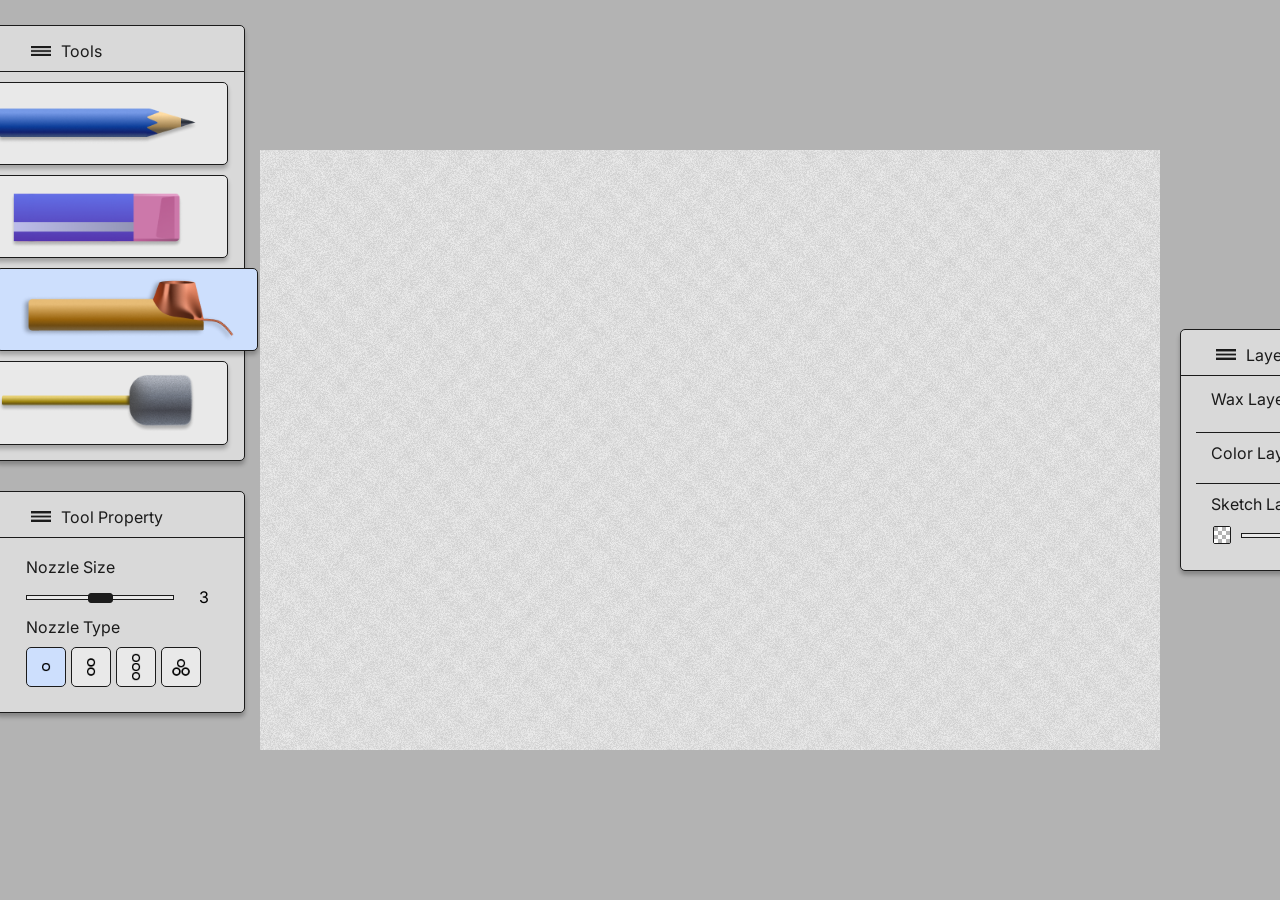
==== index.html @ b2f42eef "Rename index.html.html to index.html" ====
<!DOCTYPE html>
<html lang="en">
  <head>
    <meta charset="utf-8" />
    <meta name="viewport" content="width=device-width, initial-scale=1.0">

    <title>Digital Batik Prototype</title>

    <link rel="stylesheet" type="text/css" href="style.css">
    <link rel="preconnect" href="https://fonts.googleapis.com">
    <link rel="preconnect" href="https://fonts.gstatic.com" crossorigin>
    <link href="https://fonts.googleapis.com/css2?family=Inter:ital,opsz,wght@0,14..32,100..900;1,14..32,100..900&display=swap" rel="stylesheet">

    <script src="libraries/p5.min.js"></script>
    <script src="libraries/p5.sound.min.js"></script>
    <!-- Canvas Script -->
    <script src="sketch.js" defer></script>
  </head>

  <body>
    <!-- Left column: Tools and tool settings -->
    <div class = "leftColumn">
      <!-- Tool Bar-->
      <div class = "toolPanel">
        <div class = "sidepanel">
          <div class = "panelHeader">
            <img class = "icon" src = "images/HamburgerIcon.png">
            <h5>Tools</h5>    
          </div>
          <hr>
          <div class = "toolOptions">
            <button class = "tool" id = "pencilTool"><img class = "pencil" src = "images/PencilTool.png"></button>
            <button class = "tool" id = "eraserTool"><img class = "eraser" src = "images/EraserTool.png"></button>
            <button class = "tool selected" id = "cantingTool"><img class = "canting" id = "canting1" src = "images/CantingTool1.png"></button>
            <button class = "tool" id = "paintDabberTool"><img class = "paintdabber" src = "images/PaintDabberTool.png"></button>
          </div>
        </div>
      </div>
      <!-- Tool Property Bar -->
      <!-- Pencil Properties -->
      <div id = "pencilProperties">
        <div class = "sidepanel">
          <div class = "panelHeader">
            <img class = "icon" src = "images/HamburgerIcon.png">
            <h5>Tool Property</h5>    
          </div>
          <hr>
          <div class = "toolProperties">
            <h5>Pencil Size</h5>
            <div class = "brushSizeContainer">
              <input type="range" min="1" max="3" value="2" class="brushSize" id="pencilSizeSlider">
              <span class="brushSizeValue">2</span>
            </div>
          </div>
        </div>
      </div>
      <!-- Eraser Properties -->
      <div id = "eraserProperties">
        <div class = "sidepanel">
          <div class = "panelHeader">
            <img class = "icon" src = "images/HamburgerIcon.png">
            <h5>Tool Property</h5>    
          </div>
          <hr>
          <div class = "toolProperties">
            <h5>Eraser Size</h5>
            <div class = "brushSizeContainer">
              <input type="range" min="1" max="20" value="10" class="brushSize" id="eraserSizeSlider">
              <span class="brushSizeValue">10</span>
            </div>
          </div>
        </div>
      </div>
      <!-- Canting Properties -->
      <div id = "cantingProperties">
        <div class = "sidepanel">
          <div class = "panelHeader">
            <img class = "icon" src = "images/HamburgerIcon.png">
            <h5>Tool Property</h5>    
          </div>
          <hr>
          <div class = "toolProperties">
            <h5>Nozzle Size</h5>
            <div class = "brushSizeContainer">
              <input type="range" min="1" max="5" value="3" class="brushSize" id="cantingSizeSlider">
              <span class="brushSizeValue">3</span>
            </div>
            <h5>Nozzle Type</h5>
            <div class = "nozzleTypeContainer">
              <button class = "nozzleType selected"><img id = "nozzleType1" src = "images/NozzleType1.png"></button>
              <button class = "nozzleType"><img id = "nozzleType2" src = "images/NozzleType2.png"></button>
              <button class = "nozzleType"><img id = "nozzleType3" src = "images/NozzleType3.png"></button>
              <button class = "nozzleType"><img id = "nozzleType4" src = "images/NozzleType4.png"></button>
            </div>
          </div>
        </div>
      </div>
      <!-- Paint Dabber Properties -->
      <div id = "paintDabberProperties">
        <div class = "sidepanel">
          <div class = "panelHeader">
            <img class = "icon" src = "images/HamburgerIcon.png">
            <h5>Tool Property</h5>    
          </div>
          <hr>
          <div class = "toolProperties">
            <h5>Paint Size</h5>
            <div class = "brushSizeContainer">
              <input type="range" min="1" max="100" value="25" class="brushSize" id="paintDabberSizeSlider">
              <span class="brushSizeValue">25</span>
            </div>
            <h5>Paint Color</h5>
            <div class = "colorPickerContainer">
              <input type="color" value="#0523b8" id="colorPicker">
            </div>
          </div>
        </div>
      </div>
    </div>
    <!-- The Canvas-->
    <div id = "canvasWrapper">
      <div id = "canvasContainer"></div>
      <div id="steamOverlay"></div>
    </div>
    <!-- Right column: Layer bar -->
    <div class = "rightColumn">
      <!-- Layers Bar-->
      <div class = "sidepanel">
        <div class = "panelHeader">
          <img class = "icon" src = "images/HamburgerIcon.png">
          <h5>Layers</h5>    
        </div>
        <hr>
        <div class = "layersContainer">
          <div class = "layerHeader">
            <h5>Wax Layer</h5>
            <button class = "layerButton" id="removeWaxButton">Remove Wax</button>
            <!-- <button class = "addLayer" id="addWaxLayerButton"><b>+</b></button> -->
          </div>
          <!-- <div class = "layers" id = "waxLayerUI">
            <button class = "viewLayer" id = "waxVisibility"><img src = "images/OpenEyeIcon.png"></button>
            <div class = "layerThumbnail" id = "waxThumbnail"></div>
          </div> -->
          <div id="waxLayersContainer"></div>
          <hr>
          <div class = "layerHeader">
            <h5>Color Layer</h5>
            <!-- <button class = "layerButton" id="fixColorButton">Fix Color</button> -->
            <!-- <button class = "addLayer"><b>+</b></button> -->
          </div>
          <!-- <div class = "layers" id = "paintLayerUI">
            <button class = "viewLayer" id = "paintVisibility"><img src = "images/OpenEyeIcon.png"></button>
            <div class = "layerThumbnail" id = "paintThumbnail"></div>
          </div> -->
          <div id="paintLayersContainer"></div>
          <hr>
          <div class = "layerHeader">
            <h5>Sketch Layer</h5>
            <div id = "sketchButtonsContainer">
              <button class = "addLayer" id = "insertImage">
                <img src = "images/InsertImage.png">
                <input
                  type="file"
                  id="imageInput"
                  accept="image/*"
                  style="display: none;"
                >
              </button>
              <button class = "addLayer" id = "addSketchLayerButton"><b>+</b></button>
            </div>
          </div>
          <div class = "opacityContainer">
              <div id = "opacityIcon"><img src = "images/TransparencyIcon.png"></div>
              <input type="range" min="0" max="100" value="100" class="opacity" id="opacitySlider">
              <span class="opacityValue">100%</span>
            </div>
          <!-- <div class = "layers" id = "sketchLayerUI">
            <button class = "viewLayer" id = "sketchVisibility"><img src = "images/OpenEyeIcon.png"></button>
            <div class = "layerThumbnail" id = "sketchThumbnail"></div>
          </div> -->
          <div id="sketchLayersContainer"></div>
        </div>
      </div>
    </div>
  </body>
</html>
---- style.css ----
* {
    margin: 0;
    padding: 0;
    box-sizing: border-box;
}

html, body {
    background-color: #B3B3B3;
    font-family: "Inter", sans-serif;
    display: flex;
    flex-direction: row;
    align-items: center;
    justify-content: flex-start;
    min-height: 100vh;
    height: 100%;
    width: 100%;
    overflow: hidden;
    gap: 10px;
}

body {
    min-width: 1400px;
}

h5 {
  font-size: 16px;
  color: #1B1B1B;
  font-weight: normal;
  text-align: center;
  user-select: none;
}

#canvasContainer {
  flex: 1;
  display: flex;
  align-items: center;
  justify-content: center;
  min-width: 0;
}

#canvasWrapper {
  position: relative;
  flex: 1;
  display: flex;
  justify-content: center;
}

/* Boilling animation */
.steam {
  position: absolute;
  width: 20px;
  height: 20px;
  border-radius: 50%;
  background: rgba(255,255,255,0.5);

  animation:
    steamRise 2s linear forwards;
}

@keyframes steamRise {
  from {
    transform:
      translateY(0)
      scale(1);
    opacity: 1;
  }

  to {
    transform:
      translateY(-300px)
      scale(2);
    opacity: 0;
  }
}

#steamOverlay {
  position: fixed;
  left: 0;
  right: 0;
  top: 0;
  bottom: 0;
  pointer-events: none;
}

/* Side Panels */
.leftColumn {
  display: flex;
  flex-direction: column;
  align-items: center;
  align-self: flex-start;
  flex-shrink: 0;
  margin-right: auto;
  padding: 10px;
  padding-left: 0px;
  width: 250px;
  gap: 0;
}

.rightColumn {
  display: flex;
  flex-direction: column;
  align-items: center;
  flex-shrink: 0;
  margin-left: auto;
  padding: 20px;
  padding-right: 0px;
  width: 250px;
  gap: 0;
}

.sidepanel {
  background-color: #D9D9D9;
  border: 1px solid #1B1B1B;
  border-radius: 5px;
  box-shadow: 0px 4px 4px rgb(0 0 0/25%);
  padding: 15px;
  z-index: 1000;

  display: flex;
  flex-direction: column;
  align-items: center;
  gap: 10px;

  width: 250px;
  max-width: 250px;
  margin: 15px 0px;
}

.sidepanel h5 {
  display: flex;
  flex-direction: column;
  margin: 0;
  text-align: left;
}

hr {
  background-color: #1B1B1B;
  width: calc(100% + 30px);
  margin: 0px;
  padding: 0px;
  height: 0.5px;
  border: none;
}

.panelHeader {
  display: flex;
  align-items: center;
  gap: 10px;
  margin-right: auto;
  padding-left: 20px;
}

.icon {
  aspect-ratio: 1/1;
  object-fit: contain;
  display: block;
  background-repeat: no-repeat;
  background-position: center;
  height: 20px;
}

button {
  background-color: #E9E9E9;
  border: 1px solid #1B1B1B;
  border-radius: 5px;
  cursor: pointer;
  place-items: center;
}

button:hover:not(:disabled) {
  background-color: #cddffd;
}

button:active:not(:disabled) {
  background-color: #acbddb;
}

button:disabled {
  opacity: 0.4;
  cursor: not-allowed;
}

button.selected {
  background-color: #cddffd;
}

.tool.selected {
  transform: translateX(-15px);
}

#pencilProperties,
#eraserProperties,
#cantingProperties, 
#paintDabberProperties {
  width: 250px;
  flex-shrink: 0;
  display: none;
}

#cantingProperties {
  display: block;
}

.toolPanel {
  flex-shrink: 0;
}

.toolOptions {
  display: flex;
  flex-direction: column;
  gap: 10px;
}

.tool {
  box-shadow: 0px 4px 4px rgb(0 0 0/25%);
  margin: 0px;
  padding: 5px;
  width: 120%;
  transform: translateX(-45px);
}

.tool img {
  object-fit: contain;
  display: block;
  width: 100%;
  aspect-ratio: 3.5/1;
}

.toolProperties {
  display: flex;
  flex-direction: column;
  gap: 10px;
  padding: 10px 15px;
  width: 100%;
}

.brushSizeContainer {
  display: flex;
  align-items: center;
  gap: 20px;
  width: 100%;
}

.brushSize {
  -webkit-appearance: none;
  appearance: none;
  cursor: pointer;
  outline: none;
  width: 100%;
  min-width: 0;
  flex: 1;
}

.brushSizeValue {
  width: 20px;
  min-width: 20px;
  text-align: center;
  flex-shrink: 0;
}

.brushSize::-webkit-slider-runnable-track {
  background-color: #E9E9E9;
  border: 1px solid #1B1B1B;
  height: 5px;
}

.brushSize::-webkit-slider-thumb {
  -webkit-appearance: none;
  appearance: none;
  margin-top: -3px;
  height: 10px;
  width: 25px;
  border: 1px solid #1B1B1B;
  border-radius: 3px;
  background-color: #1B1B1B;
}

.nozzleTypeContainer {
  display: flex;
  flex-wrap: wrap;
  gap: 5px;
}

.nozzleType {
  padding: 5px;
  aspect-ratio: 1/1;
  width: 40px;
}

.nozzleType img {
  object-fit: contain;
  display: block;
  width: 100%;
  height: 100%;
}

/* Layer Windows */

.layersContainer {
  display: flex;
  flex-wrap: wrap;
  flex-direction: column;
  gap: 10px;
}

.layersContainer hr {
  margin: 0 -15px;
}

.layers {
  display: flex;
  flex-direction: row;
  flex-wrap: nowrap;
  align-items: center;
  justify-content: space-between;
  background-color: #E9E9E9;
  border: 1px solid #1B1B1B;
  border-radius: 5px;
  place-items: center;
  width: 220px;
  height: 50px;
  cursor: pointer;
  padding: 10px;
  margin-bottom: 5px;
  gap: 10px;
}

.layers.selectedLayer {
  background-color: #cddffd;
}

.layerThumbnail {
  background-color: #E9E9E9;
  border: 1px solid #1B1B1B;
  border-radius: 5px;
  width: 60px;
  height: 100%;
  flex-shrink: 0;
  overflow: hidden;
}

.layerThumbnail img {
  width: 100%;
  height: 100%;
  object-fit: contain;
}

.layerHeader {
  display: flex;
  align-items: center;
  justify-content: space-between;
  gap: 10px;
}

.layerButton {
  padding: 5px 8px;
  width: 100px;
  flex-shrink: 0;
  text-wrap: balance;
}

.layerButton:disabled {
  opacity: 0.4;
  cursor: not-allowed;
}

.viewLayer {
  width: 20px;
  height: 20px;
  padding: 1px;
  display: flex;
  align-items: center;
  justify-content: center;
  flex-shrink: 0;
  border: 0px;
}

.viewLayer img {
  width: 100%;
  height: 100%;
  object-fit: contain;
  display: block;
}

.addLayer {
  width: 20px;
  height: 22px;
  font-size: 22px;
  justify-content: center;
  border: 0px;
  background-color: #D9D9D9;
  margin-right: 10px;
}

#sketchButtonsContainer {
  display: flex;
  flex-wrap: wrap;
  gap: 1px;
}

#insertImage {
  aspect-ratio: 1/1;
  width: 22px;
  align-items: center;
  padding-top: 2px;
}

#insertImage img {
  object-fit: contain;
  display: block;
  width: 100%;
  height: 100%;
}

/* Opacity Slider */
.opacityContainer {
  display: flex;
  align-items: center;
  gap: 10px;
  width: 90%;
}

.opacity {
  -webkit-appearance: none;
  appearance: none;
  cursor: pointer;
  outline: none;
  width: 100%;
  min-width: 0;
  flex: 1;
}

.opacityValue {
  width: 20px;
  min-width: 20px;
  text-align: center;
  flex-shrink: 0;
}

.opacity::-webkit-slider-runnable-track {
  background-color: #E9E9E9;
  border: 1px solid #1B1B1B;
  height: 5px;
}

.opacity::-webkit-slider-thumb {
  -webkit-appearance: none;
  appearance: none;
  margin-top: -3px;
  height: 10px;
  width: 25px;
  border: 1px solid #1B1B1B;
  border-radius: 3px;
  background-color: #1B1B1B;
}

#opacityIcon {
  aspect-ratio: 1/1;
  width: 18px;
  align-items: center;
  border: 1px solid #1B1B1B;
  border-radius: 2px;
  margin-left: 2px;
}

#opacityIcon img {
  object-fit: contain;
  display: block;
  width: 100%;
  height: 100%;
}
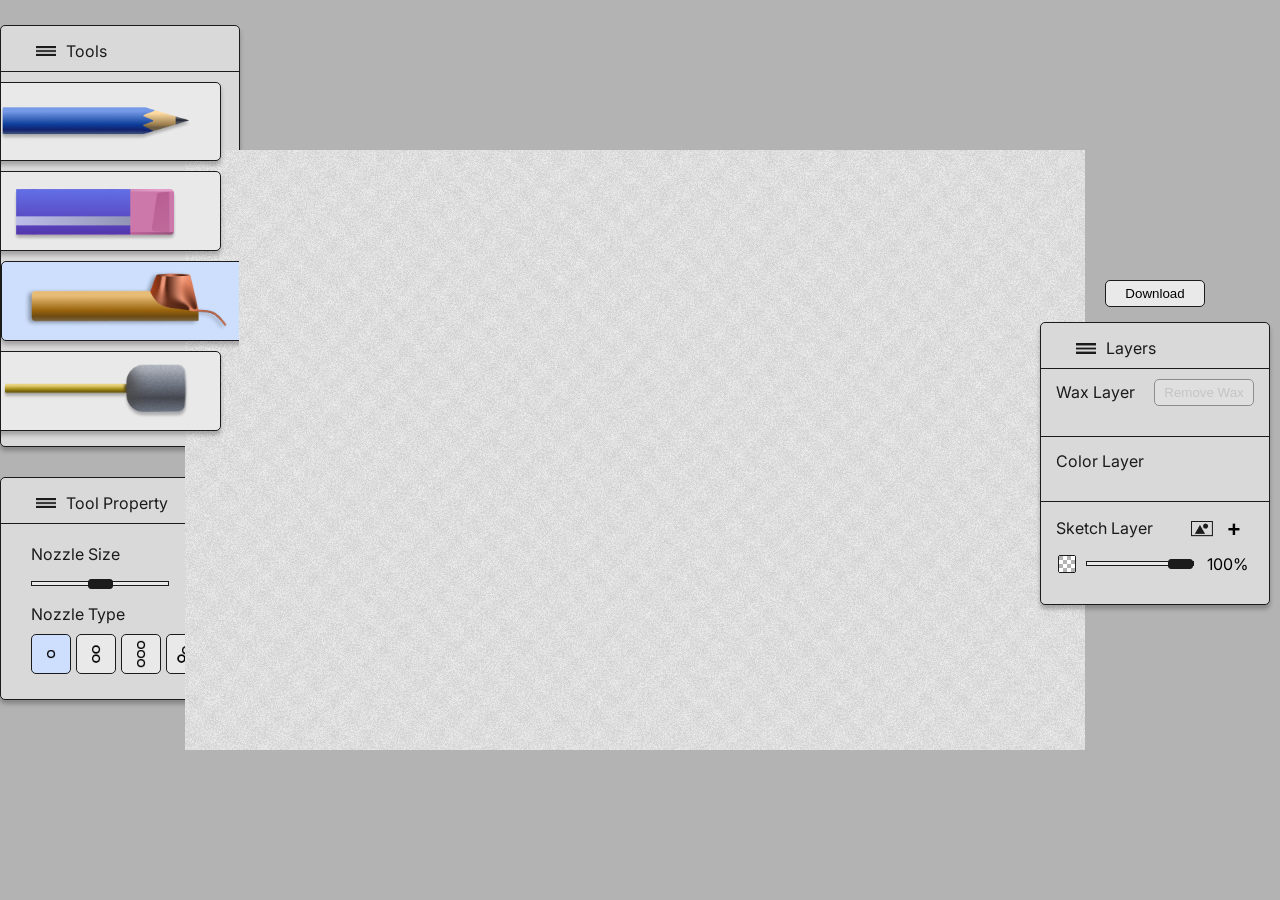
==== commit ffee971b: "Update index.html" ====
--- a/index.html
+++ b/index.html
@@ -124,6 +124,9 @@
     </div>
     <!-- Right column: Layer bar -->
     <div class = "rightColumn">
+      <div>
+        <button id="downloadButton" class="layerButton">Download</button>
+      </div>
       <!-- Layers Bar-->
       <div class = "sidepanel">
         <div class = "panelHeader">
--- a/style.css
+++ b/style.css
@@ -14,12 +14,10 @@
     min-height: 100vh;
     height: 100%;
     width: 100%;
-    overflow: hidden;
+    overflow-x: auto;
+    overflow-y: hidden;
     gap: 10px;
-}
-
-body {
-    min-width: 1400px;
+    position: fixed;
 }
 
 h5 {
@@ -30,19 +28,25 @@
   user-select: none;
 }
 
+#canvasWrapper {
+  flex: 1;
+  display: flex;
+  justify-content: center;
+  align-items: center;
+  min-width: 0;
+}
+
 #canvasContainer {
-  flex: 1;
-  display: flex;
-  align-items: center;
+  width: 100%;
+  display: flex;
   justify-content: center;
-  min-width: 0;
-}
-
-#canvasWrapper {
-  position: relative;
-  flex: 1;
-  display: flex;
-  justify-content: center;
+  align-items: center;
+}
+
+#canvasContainer canvas {
+  width: min(100%, 900px);
+  height: auto;
+  aspect-ratio: 900 / 600;
 }
 
 /* Boilling animation */
@@ -83,6 +87,10 @@
 }
 
 /* Side Panels */
+.leftColumn, .rightColumn {
+  width: clamp(180px, 20vw, 250px);
+}
+
 .leftColumn {
   display: flex;
   flex-direction: column;
@@ -92,7 +100,6 @@
   margin-right: auto;
   padding: 10px;
   padding-left: 0px;
-  width: 250px;
   gap: 0;
 }
 
@@ -101,10 +108,9 @@
   flex-direction: column;
   align-items: center;
   flex-shrink: 0;
-  margin-left: auto;
+  margin-right: 0;
   padding: 20px;
   padding-right: 0px;
-  width: 250px;
   gap: 0;
 }
 
@@ -121,9 +127,14 @@
   align-items: center;
   gap: 10px;
 
-  width: 250px;
-  max-width: 250px;
+  width: 100%;
+  max-width: 100%;
+  min-width: 0;
+
+  /* width: 250px;
+  max-width: 250px; */
   margin: 15px 0px;
+  overflow: hidden;
 }
 
 .sidepanel h5 {
@@ -135,7 +146,7 @@
 
 hr {
   background-color: #1B1B1B;
-  width: calc(100% + 30px);
+  width: 100%;
   margin: 0px;
   padding: 0px;
   height: 0.5px;
@@ -192,8 +203,9 @@
 #eraserProperties,
 #cantingProperties, 
 #paintDabberProperties {
-  width: 250px;
-  flex-shrink: 0;
+  width: 100%;
+  min-width: 0;
+  flex-shrink: 1;
   display: none;
 }
 
@@ -300,11 +312,14 @@
   display: flex;
   flex-wrap: wrap;
   flex-direction: column;
-  gap: 10px;
-}
-
+  gap: 15px;
+}
+
+.sidepanel > hr,
 .layersContainer hr {
-  margin: 0 -15px;
+  width: calc(100% + 30px);
+  margin-left: -15px;
+  margin-right: -15px;
 }
 
 .layers {
@@ -317,8 +332,10 @@
   border: 1px solid #1B1B1B;
   border-radius: 5px;
   place-items: center;
-  width: 220px;
-  height: 50px;
+  width: 100%;
+  min-width: 0;
+  min-height: 60px;
+  height: auto;
   cursor: pointer;
   padding: 10px;
   margin-bottom: 5px;
@@ -350,6 +367,7 @@
   align-items: center;
   justify-content: space-between;
   gap: 10px;
+  flex-wrap: wrap;
 }
 
 .layerButton {
@@ -417,7 +435,8 @@
   display: flex;
   align-items: center;
   gap: 10px;
-  width: 90%;
+  width: 100%;
+  min-width: 0;
 }
 
 .opacity {
@@ -426,15 +445,15 @@
   cursor: pointer;
   outline: none;
   width: 100%;
-  min-width: 0;
+  min-width: 50%;
   flex: 1;
 }
 
 .opacityValue {
-  width: 20px;
-  min-width: 20px;
-  text-align: center;
-  flex-shrink: 0;
+  min-width: 50px;
+  text-align: right;
+  flex-shrink: 0;
+  padding-right: 6px;
 }
 
 .opacity::-webkit-slider-runnable-track {
@@ -468,4 +487,83 @@
   display: block;
   width: 100%;
   height: 100%;
-}+}
+
+/* Tablet version */
+@media (max-width: 1200px) {
+
+  html,
+  body {
+    overflow: hidden;
+  }
+
+  .leftColumn {
+    width: 160px;
+    min-width: 160px;
+  }
+
+  .rightColumn {
+    width: 160px;
+    min-width: 160px;
+  }
+
+  .tool {
+    width: 100%;
+    transform: none;
+  }
+
+  /* #canvasContainer {
+    zoom: 0.75;
+  } */
+
+  #canvasContainer canvas {
+    width: min(
+      calc(100vw - 400px),
+      900px
+    );
+    height: auto;
+  }
+
+  h5 {
+    font-size: 14px;
+  }
+
+  .sidepanel {
+    padding: 12px;
+  }
+}
+
+/* Smaller than tablets */
+@media (max-width: 1000px) {
+
+  .leftColumn {
+    width: 150px;
+    min-width: 150px;
+  }
+
+  .rightColumn {
+    width: 150px;
+    min-width: 150px;
+  }
+
+  /* #canvasContainer {
+    zoom: 0.5;
+  } */
+
+  #canvasContainer canvas {
+    width: min(
+      calc(100vw - 280px),
+      900px
+    );
+    height: auto;
+  }
+
+  h5 {
+    font-size: 13px;
+  }
+
+  .layers,
+  .tool {
+    transform: none;
+  }
+}
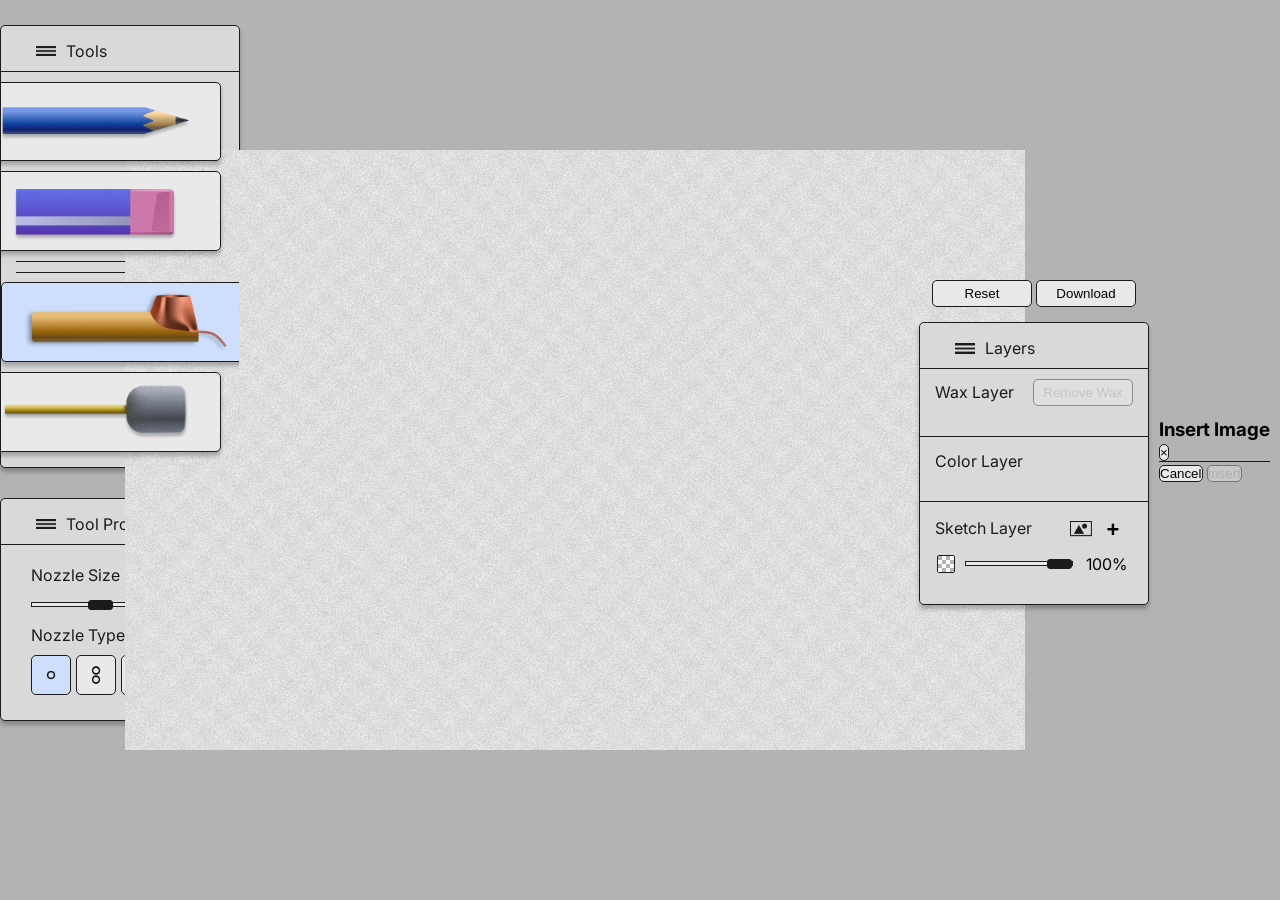
==== commit f0ce7bd7: "Update index.html" ====
--- a/index.html
+++ b/index.html
@@ -31,6 +31,8 @@
           <div class = "toolOptions">
             <button class = "tool" id = "pencilTool"><img class = "pencil" src = "images/PencilTool.png"></button>
             <button class = "tool" id = "eraserTool"><img class = "eraser" src = "images/EraserTool.png"></button>
+            <hr>
+            <hr>
             <button class = "tool selected" id = "cantingTool"><img class = "canting" id = "canting1" src = "images/CantingTool1.png"></button>
             <button class = "tool" id = "paintDabberTool"><img class = "paintdabber" src = "images/PaintDabberTool.png"></button>
           </div>
@@ -125,6 +127,7 @@
     <!-- Right column: Layer bar -->
     <div class = "rightColumn">
       <div>
+        <button id="resetButton" class="layerButton">Reset</button>
         <button id="downloadButton" class="layerButton">Download</button>
       </div>
       <!-- Layers Bar-->
@@ -160,14 +163,8 @@
           <div class = "layerHeader">
             <h5>Sketch Layer</h5>
             <div id = "sketchButtonsContainer">
-              <button class = "addLayer" id = "insertImage">
-                <img src = "images/InsertImage.png">
-                <input
-                  type="file"
-                  id="imageInput"
-                  accept="image/*"
-                  style="display: none;"
-                >
+              <button class="addLayer" id="insertImage">
+                <img src="images/InsertImage.png">
               </button>
               <button class = "addLayer" id = "addSketchLayerButton"><b>+</b></button>
             </div>
@@ -185,5 +182,27 @@
         </div>
       </div>
     </div>
+        <!-- Pattern Library Modal -->
+    <div id="patternLibraryModal" class="modalOverlay">
+      <div class="patternLibrary">
+        <!-- Header -->
+        <div class="patternLibraryHeader">
+          <h3>Insert Image</h3>
+          <button id="closePatternLibrary">&times;</button>
+        </div>
+        <hr>
+        <!-- Pattern Grid -->
+        <div id="patternGrid" class="patternGrid"></div>
+        <!-- Footer -->
+        <div class="patternLibraryFooter">
+          <button id="cancelPatternButton">
+            Cancel
+          </button>
+          <button id="insertPatternButton" disabled>
+            Insert
+          </button>
+        </div>
+      </div>
+    </div>
   </body>
 </html>
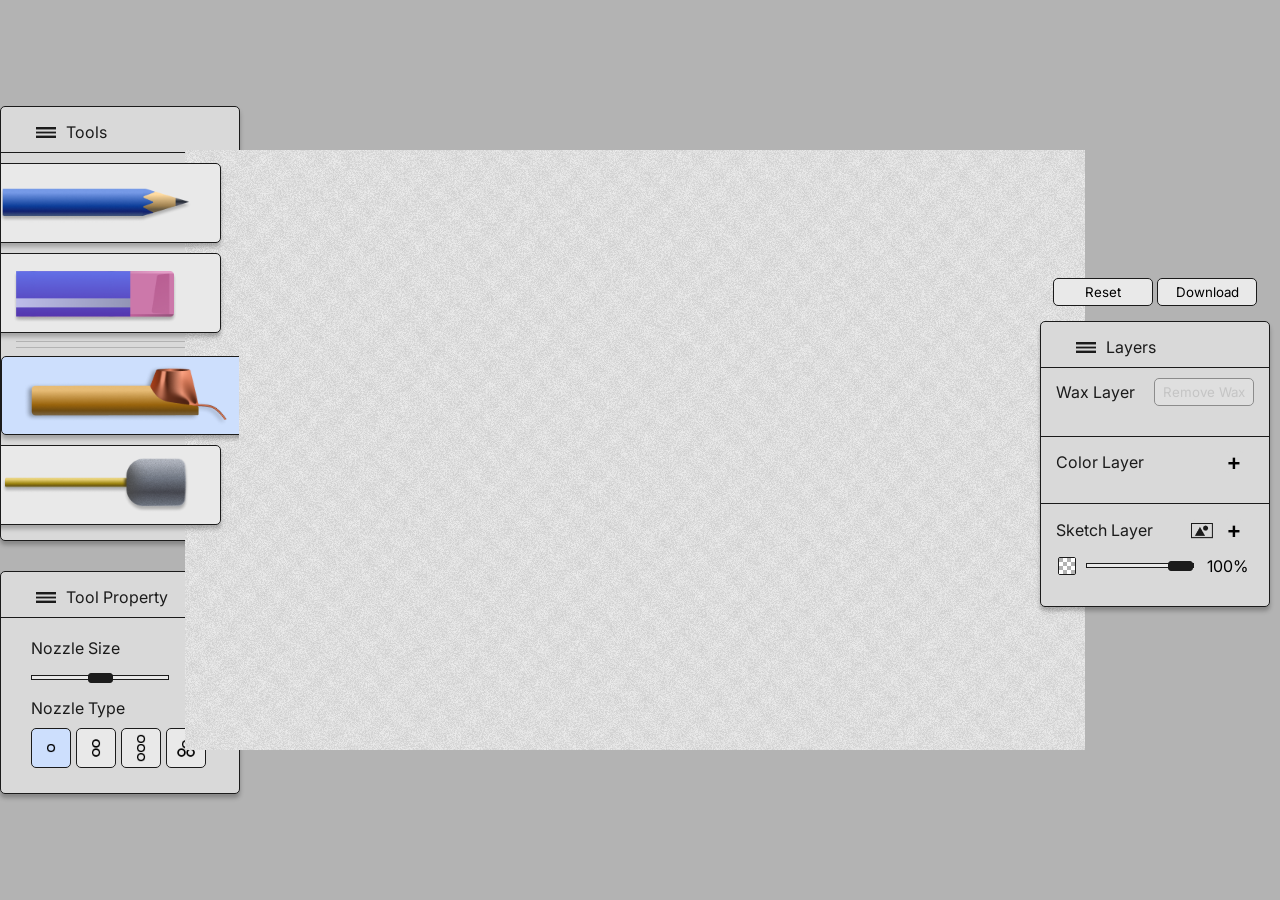
==== commit 6d995d1a: "Update index.html" ====
--- a/index.html
+++ b/index.html
@@ -152,7 +152,7 @@
           <div class = "layerHeader">
             <h5>Color Layer</h5>
             <!-- <button class = "layerButton" id="fixColorButton">Fix Color</button> -->
-            <!-- <button class = "addLayer"><b>+</b></button> -->
+            <button class = "addLayer"  id = "addPaintLayerButton"><b>+</b></button>
           </div>
           <!-- <div class = "layers" id = "paintLayerUI">
             <button class = "viewLayer" id = "paintVisibility"><img src = "images/OpenEyeIcon.png"></button>
--- a/style.css
+++ b/style.css
@@ -95,7 +95,7 @@
   display: flex;
   flex-direction: column;
   align-items: center;
-  align-self: flex-start;
+  align-self: center;
   flex-shrink: 0;
   margin-right: auto;
   padding: 10px;
@@ -223,6 +223,12 @@
   gap: 10px;
 }
 
+.toolOptions hr {
+ margin: -2px 0;
+ width: 100%;
+ background-color: #B3B3B3;
+}
+
 .tool {
   box-shadow: 0px 4px 4px rgb(0 0 0/25%);
   margin: 0px;
@@ -244,6 +250,8 @@
   gap: 10px;
   padding: 10px 15px;
   width: 100%;
+  height: 150px;
+  overflow-y: auto;
 }
 
 .brushSizeContainer {
@@ -375,6 +383,7 @@
   width: 100px;
   flex-shrink: 0;
   text-wrap: balance;
+  font-family: "Inter", sans-serif;
 }
 
 .layerButton:disabled {
@@ -567,3 +576,164 @@
     transform: none;
   }
 }
+
+/* ============================= */
+/* Pattern Library Modal */
+/* ============================= */
+
+.modalOverlay {
+  display: none;
+  position: fixed;
+  z-index: 2000;
+  inset: 0;
+
+  background: rgba(0, 0, 0, 0.5);
+
+  justify-content: center;
+  align-items: center;
+}
+
+.modalOverlay.active {
+  display: flex;
+}
+
+/* Main Window */
+.patternLibrary {
+  width: 700px;
+  max-width: 90%;
+  max-height: 85vh;
+
+  background-color: #D9D9D9;
+  border: 1px solid #1B1B1B;
+  border-radius: 5px;
+  box-shadow: 0px 4px 4px rgb(0 0 0 / 25%);
+
+  padding: 15px;
+
+  display: flex;
+  flex-direction: column;
+  gap: 10px;
+
+  font-family: "Inter", sans-serif;
+  color: #1B1B1B;
+}
+
+/* Header */
+.patternLibraryHeader {
+  display: flex;
+  justify-content: space-between;
+  align-items: center;
+  padding: 0 5px;
+}
+
+.patternLibraryHeader h3 {
+  font-size: 16px;
+  font-weight: normal;
+  margin: 0;
+}
+
+/* Close Button */
+#closePatternLibrary {
+  width: 25px;
+  height: 25px;
+  font-size: 22px;
+  line-height: 1;
+  cursor: pointer;
+}
+
+/* Pattern Grid */
+.patternGrid {
+  display: grid;
+  grid-template-columns: repeat(4, 1fr);
+  gap: 12px;
+
+  overflow-y: auto;
+  padding: 10px 5px;
+
+  min-height: 0;
+}
+
+/* Individual Pattern */
+.patternCard {
+  cursor: pointer;
+
+  background-color: #E9E9E9;
+  border: 1px solid #1B1B1B;
+  border-radius: 5px;
+
+  padding: 8px;
+
+  transition: background-color 0.15s;
+}
+
+.patternCard:hover {
+  background-color: #cddffd;
+}
+
+.patternCard.selected {
+  background-color: #cddffd;
+  padding: 7px;
+}
+
+/* Pattern Thumbnail */
+.patternCard img {
+  display: block;
+  width: 100%;
+  aspect-ratio: 1 / 1;
+  object-fit: contain;
+}
+
+/* Pattern Name */
+.patternCard p {
+  margin: 8px 0 2px;
+
+  font-size: 13px;
+  color: #1B1B1B;
+  text-align: center;
+}
+
+/* Footer */
+.patternLibraryFooter {
+  display: flex;
+  justify-content: flex-end;
+  gap: 10px;
+  padding: 12px 5px 0;
+}
+
+/* Footer Buttons */
+.patternLibraryFooter button {
+  min-width: 90px;
+  padding: 8px 15px;
+
+  background-color: #E9E9E9;
+  border: 1px solid #1B1B1B;
+  border-radius: 5px;
+
+  font-family: "Inter", sans-serif;
+  font-size: 13px;
+  color: #1B1B1B;
+  cursor: pointer;
+}
+
+/* Insert Button */
+#insertPatternButton {
+  background-color: #cddffd;
+}
+
+#insertPatternButton:disabled {
+  opacity: 0.4;
+  cursor: not-allowed;
+}
+
+/* Responsive Grid */
+@media (max-width: 700px) {
+  .patternGrid {
+    grid-template-columns: repeat(3, 1fr);
+  }
+}
+
+@media (max-width: 450px) {
+  .patternGrid {
+    grid-template-columns: repeat(2, 1fr);
+  }
+}
